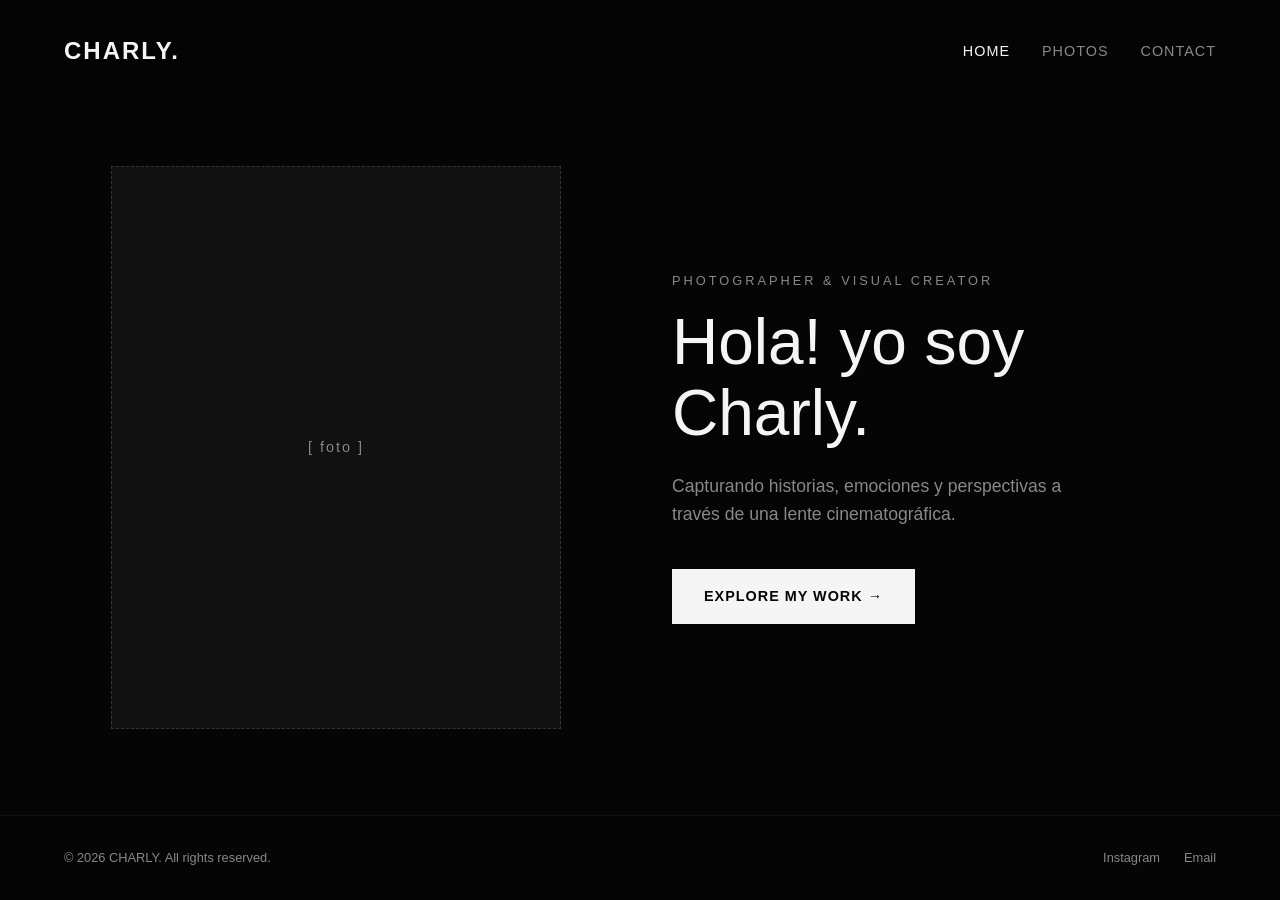
==== index.html @ b9624867 "primer commit" ====
<!DOCTYPE html>
<html lang="es">
<head>
    <meta charset="UTF-8">
    <meta name="viewport" content="width=device-width, initial-scale=1.0">
    <title>CHARLY. | Photographer & Visual Creator</title>
    <link rel="stylesheet" href="css/style.css">
</head>
<body>
    <!-- Navegación Superior -->
    <header class="navbar">
        <div class="logo">CHARLY.</div>
        <nav>
            <ul class="nav-links">
                <li><a href="index.html" class="active">HOME</a></li>
                <li><a href="photos.html">PHOTOS</a></li>
                <li><a href="contact.html">CONTACT</a></li>
            </ul>
        </nav>
    </header>

    <!-- Presentación Principal (HOME) -->
    <main class="hero-section">
        <div class="hero-image-container">
            <!-- Placeholder para tu fotografía -->
            <div class="photo-placeholder">
                <span>[ foto ]</span>
            </div>
        </div>
        <div class="hero-text">
            <p class="subtitle">PHOTOGRAPHER & VISUAL CREATOR</p>
            <h1 class="title">Hola! yo soy Charly.</h1>
            <p class="description">
                Capturando historias, emociones y perspectivas a través de una lente cinematográfica.
            </p>
            <a href="photos.html" class="btn-explore">EXPLORE MY WORK &rarr;</a>
        </div>
    </main>

    <!-- Pie de página compartido -->
    <footer class="footer">
        <p>&copy; 2026 CHARLY. All rights reserved.</p>
        <div class="social-links">
            <a href="#">Instagram</a>
            <a href="#">Email</a>
        </div>
    </footer>

    <script src="js/main.js"></script>
</body>
</html>
---- css/style.css ----
/* Variables globales - Estética Cinematográfica */
:root {
    --bg-color: #050505;
    --text-main: #f5f5f5;
    --text-muted: #888888;
    --font-main: 'Helvetica Neue', Arial, sans-serif;
}

* {
    margin: 0;
    padding: 0;
    box-sizing: border-box;
}

body {
    background-color: var(--bg-color);
    color: var(--text-main);
    font-family: var(--font-main);
    line-height: 1.6;
    display: flex;
    flex-direction: column;
    min-height: 100vh;
}

/* Navbar */
.navbar {
    display: flex;
    justify-content: space-between;
    align-items: center;
    padding: 2rem 5%;
    position: fixed;
    width: 100%;
    top: 0;
    z-index: 100;
    background: rgba(5, 5, 5, 0.9);
    backdrop-filter: blur(10px);
}

.logo {
    font-size: 1.5rem;
    font-weight: 700;
    letter-spacing: 2px;
}

.nav-links {
    list-style: none;
    display: flex;
    gap: 2rem;
}

.nav-links a {
    color: var(--text-muted);
    text-decoration: none;
    font-size: 0.9rem;
    letter-spacing: 1px;
    transition: color 0.3s ease;
}

.nav-links a:hover, .nav-links a.active {
    color: var(--text-main);
}

/* Hero Section (HOME) */
.hero-section {
    flex-grow: 1;
    display: flex;
    align-items: center;
    justify-content: space-between;
    padding: 0 5%;
    margin-top: 80px;
    gap: 4rem;
}

.hero-image-container {
    flex: 1;
    display: flex;
    justify-content: center;
}

.photo-placeholder {
    width: 100%;
    max-width: 450px;
    aspect-ratio: 4/5;
    background-color: #111111;
    border: 1px dashed #333;
    display: flex;
    align-items: center;
    justify-content: center;
    color: var(--text-muted);
    font-size: 0.9rem;
    letter-spacing: 2px;
}

.hero-text {
    flex: 1;
    display: flex;
    flex-direction: column;
    align-items: flex-start;
}

.subtitle {
    font-size: 0.8rem;
    letter-spacing: 3px;
    color: var(--text-muted);
    text-transform: uppercase;
    margin-bottom: 1rem;
}

.title {
    font-size: 4rem;
    font-weight: 500;
    margin-bottom: 1.5rem;
    line-height: 1.1;
}

.description {
    font-size: 1.1rem;
    color: var(--text-muted);
    max-width: 400px;
    margin-bottom: 2.5rem;
}

.btn-explore {
    color: var(--bg-color);
    background-color: var(--text-main);
    padding: 1rem 2rem;
    text-decoration: none;
    font-weight: 600;
    font-size: 0.9rem;
    letter-spacing: 1px;
    transition: transform 0.3s ease, background-color 0.3s ease;
}

.btn-explore:hover {
    background-color: #cccccc;
    transform: translateX(5px);
}

/* Footer compartido */
.footer {
    display: flex;
    justify-content: space-between;
    align-items: center;
    padding: 2rem 5%;
    font-size: 0.8rem;
    color: var(--text-muted);
    border-top: 1px solid #111111;
}

.social-links {
    display: flex;
    gap: 1.5rem;
}

.social-links a {
    color: var(--text-muted);
    text-decoration: none;
    transition: color 0.3s ease;
}

.social-links a:hover {
    color: var(--text-main);
}

/* Diseño Móvil */
@media (max-width: 768px) {
    .hero-section {
        flex-direction: column;
        text-align: center;
        gap: 2rem;
        padding-top: 2rem;
    }
    .hero-text {
        align-items: center;
    }
    .title {
        font-size: 2.5rem;
    }
}
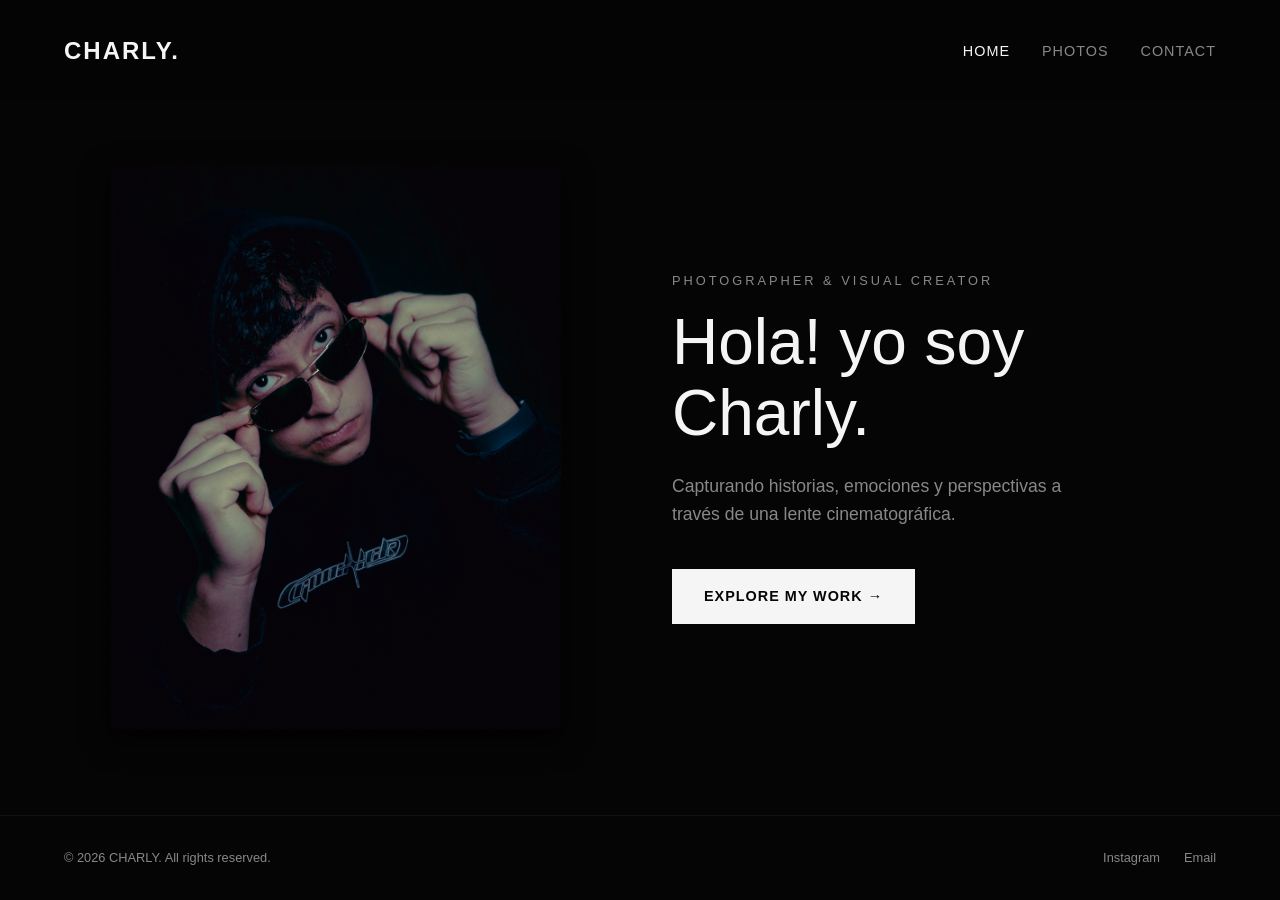
==== commit ed713804: "cambios en las fotos" ====
--- a/index.html
+++ b/index.html
@@ -21,11 +21,8 @@
 
     <!-- Presentación Principal (HOME) -->
     <main class="hero-section">
-        <div class="hero-image-container">
-            <!-- Placeholder para tu fotografía -->
-            <div class="photo-placeholder">
-                <span>[ foto ]</span>
-            </div>
+       <div class="hero-image-container">
+            <img src="assets/images/retrato.jpg" alt="Retrato de Carlos Ávila" class="hero-photo">
         </div>
         <div class="hero-text">
             <p class="subtitle">PHOTOGRAPHER & VISUAL CREATOR</p>
--- a/css/style.css
+++ b/css/style.css
@@ -176,4 +176,29 @@
     .title {
         font-size: 2.5rem;
     }
+}.hero-photo {
+    width: 100%;
+    max-width: 450px;
+    aspect-ratio: 4/5;
+    object-fit: cover;
+    border-radius: 4px;
+    box-shadow: 0 10px 30px rgba(0, 0, 0, 0.8);
+}.gallery-grid {
+    display: grid;
+    grid-template-columns: repeat(auto-fill, minmax(280px, 1fr));
+    gap: 2rem;
+    width: 100%;
+}
+
+.gallery-photo {
+    width: 100%;
+    height: 350px;
+    object-fit: cover;
+    border-radius: 4px;
+    box-shadow: 0 5px 15px rgba(0, 0, 0, 0.6);
+    transition: transform 0.3s ease;
+}
+
+.gallery-photo:hover {
+    transform: scale(1.02);
 }
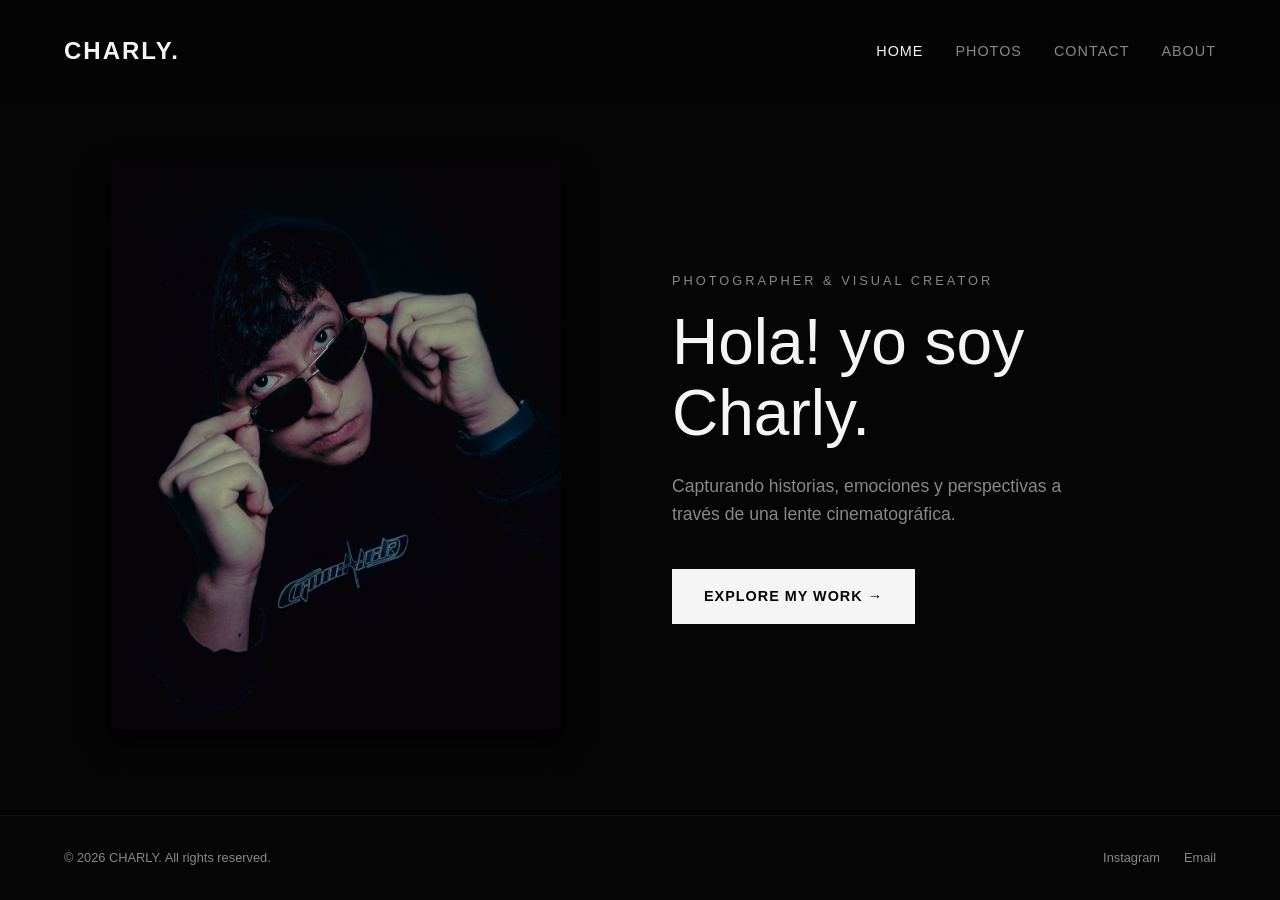
==== commit 30b8424a: "implementacion del about y desings y proximas cosas" ====
--- a/index.html
+++ b/index.html
@@ -9,12 +9,15 @@
 <body>
     <!-- Navegación Superior -->
     <header class="navbar">
-        <div class="logo">CHARLY.</div>
+        <div class="logo">
+    <a href="index.html" style="text-decoration: none; color: inherit;">CHARLY.</a>
+</div>
         <nav>
             <ul class="nav-links">
                 <li><a href="index.html" class="active">HOME</a></li>
                 <li><a href="photos.html">PHOTOS</a></li>
                 <li><a href="contact.html">CONTACT</a></li>
+                <li><a href="about.html">ABOUT</a></li>
             </ul>
         </nav>
     </header>
@@ -38,8 +41,8 @@
     <footer class="footer">
         <p>&copy; 2026 CHARLY. All rights reserved.</p>
         <div class="social-links">
-            <a href="#">Instagram</a>
-            <a href="#">Email</a>
+<a href="https://www.instagram.com/charly.ph.arg/" target="_blank" rel="noopener noreferrer">Instagram</a>
+<a href="mailto:sornozacarlos77@gmail.com">Email</a>
         </div>
     </footer>
 
--- a/css/style.css
+++ b/css/style.css
@@ -1,204 +1,343 @@
 /* Variables globales - Estética Cinematográfica */
 :root {
-    --bg-color: #050505;
-    --text-main: #f5f5f5;
-    --text-muted: #888888;
-    --font-main: 'Helvetica Neue', Arial, sans-serif;
+  --bg-color: #050505;
+  --text-main: #f5f5f5;
+  --text-muted: #888888;
+  --font-main: "Helvetica Neue", Arial, sans-serif;
 }
 
 * {
-    margin: 0;
-    padding: 0;
-    box-sizing: border-box;
+  margin: 0;
+  padding: 0;
+  box-sizing: border-box;
+}
+
+@keyframes fadeInPage {
+  from {
+    opacity: 0;
+    transform: translateY(8px);
+  }
+  to {
+    opacity: 1;
+    transform: translateY(0);
+  }
 }
 
 body {
-    background-color: var(--bg-color);
-    color: var(--text-main);
-    font-family: var(--font-main);
-    line-height: 1.6;
-    display: flex;
-    flex-direction: column;
-    min-height: 100vh;
+  background-color: var(--bg-color);
+  color: var(--text-main);
+  font-family: var(--font-main);
+  line-height: 1.6;
+  display: flex;
+  flex-direction: column;
+  min-height: 100vh;
+  animation: fadeInPage 0.4s ease-out forwards;
 }
 
 /* Navbar */
 .navbar {
-    display: flex;
-    justify-content: space-between;
-    align-items: center;
-    padding: 2rem 5%;
-    position: fixed;
-    width: 100%;
-    top: 0;
-    z-index: 100;
-    background: rgba(5, 5, 5, 0.9);
-    backdrop-filter: blur(10px);
+  display: flex;
+  justify-content: space-between;
+  align-items: center;
+  padding: 2rem 5%;
+  position: fixed;
+  width: 100%;
+  top: 0;
+  z-index: 100;
+  background: rgba(5, 5, 5, 0.9);
+  backdrop-filter: blur(10px);
 }
 
 .logo {
-    font-size: 1.5rem;
-    font-weight: 700;
-    letter-spacing: 2px;
+  font-size: 1.5rem;
+  font-weight: 700;
+  letter-spacing: 2px;
 }
 
 .nav-links {
-    list-style: none;
-    display: flex;
-    gap: 2rem;
+  list-style: none;
+  display: flex;
+  gap: 2rem;
 }
 
 .nav-links a {
-    color: var(--text-muted);
-    text-decoration: none;
-    font-size: 0.9rem;
-    letter-spacing: 1px;
-    transition: color 0.3s ease;
-}
-
-.nav-links a:hover, .nav-links a.active {
-    color: var(--text-main);
+  color: var(--text-muted);
+  text-decoration: none;
+  font-size: 0.9rem;
+  letter-spacing: 1px;
+  transition: color 0.3s ease;
+}
+
+.nav-links a:hover,
+.nav-links a.active {
+  color: var(--text-main);
 }
 
 /* Hero Section (HOME) */
 .hero-section {
-    flex-grow: 1;
-    display: flex;
-    align-items: center;
-    justify-content: space-between;
-    padding: 0 5%;
-    margin-top: 80px;
-    gap: 4rem;
+  flex-grow: 1;
+  display: flex;
+  align-items: center;
+  justify-content: space-between;
+  padding: 0 5%;
+  margin-top: 80px;
+  gap: 4rem;
 }
 
 .hero-image-container {
-    flex: 1;
-    display: flex;
-    justify-content: center;
+  flex: 1;
+  display: flex;
+  justify-content: center;
 }
 
 .photo-placeholder {
-    width: 100%;
-    max-width: 450px;
-    aspect-ratio: 4/5;
-    background-color: #111111;
-    border: 1px dashed #333;
-    display: flex;
-    align-items: center;
-    justify-content: center;
-    color: var(--text-muted);
-    font-size: 0.9rem;
-    letter-spacing: 2px;
+  width: 100%;
+  max-width: 450px;
+  aspect-ratio: 4/5;
+  background-color: #111111;
+  border: 1px dashed #333;
+  display: flex;
+  align-items: center;
+  justify-content: center;
+  color: var(--text-muted);
+  font-size: 0.9rem;
+  letter-spacing: 2px;
 }
 
 .hero-text {
-    flex: 1;
-    display: flex;
-    flex-direction: column;
-    align-items: flex-start;
+  flex: 1;
+  display: flex;
+  flex-direction: column;
+  align-items: flex-start;
 }
 
 .subtitle {
-    font-size: 0.8rem;
-    letter-spacing: 3px;
-    color: var(--text-muted);
-    text-transform: uppercase;
-    margin-bottom: 1rem;
+  font-size: 0.8rem;
+  letter-spacing: 3px;
+  color: var(--text-muted);
+  text-transform: uppercase;
+  margin-bottom: 1rem;
 }
 
 .title {
-    font-size: 4rem;
-    font-weight: 500;
-    margin-bottom: 1.5rem;
-    line-height: 1.1;
+  font-size: 4rem;
+  font-weight: 500;
+  margin-bottom: 1.5rem;
+  line-height: 1.1;
 }
 
 .description {
-    font-size: 1.1rem;
-    color: var(--text-muted);
-    max-width: 400px;
-    margin-bottom: 2.5rem;
+  font-size: 1.1rem;
+  color: var(--text-muted);
+  max-width: 400px;
+  margin-bottom: 2.5rem;
 }
 
 .btn-explore {
-    color: var(--bg-color);
-    background-color: var(--text-main);
-    padding: 1rem 2rem;
-    text-decoration: none;
-    font-weight: 600;
-    font-size: 0.9rem;
-    letter-spacing: 1px;
-    transition: transform 0.3s ease, background-color 0.3s ease;
+  color: var(--bg-color);
+  background-color: var(--text-main);
+  padding: 1rem 2rem;
+  text-decoration: none;
+  font-weight: 600;
+  font-size: 0.9rem;
+  letter-spacing: 1px;
+  transition: transform 0.3s ease, background-color 0.3s ease;
 }
 
 .btn-explore:hover {
-    background-color: #cccccc;
-    transform: translateX(5px);
+  background-color: #cccccc;
+  transform: translateX(5px);
+}
+
+.hero-photo {
+  width: 100%;
+  max-width: 450px;
+  aspect-ratio: 4/5;
+  object-fit: cover;
+  border-radius: 4px;
+  box-shadow: 0 10px 30px rgba(0, 0, 0, 0.8);
+}
+
+/* Galería y Elementos */
+.gallery-grid {
+  display: grid;
+  grid-template-columns: repeat(auto-fill, minmax(280px, 1fr));
+  gap: 2rem;
+  width: 100%;
+}
+
+.gallery-photo {
+  width: 100%;
+  height: 350px;
+  object-fit: cover;
+  border-radius: 4px;
+  box-shadow: 0 5px 15px rgba(0, 0, 0, 0.6);
+  transition: transform 0.3s ease;
+  cursor: pointer;
+}
+
+.gallery-photo:hover {
+  transform: scale(1.02);
+}
+
+/* Transición base y filtros para los elementos de la galería */
+.photo-item {
+  transition: opacity 0.4s ease, transform 0.4s ease;
+  opacity: 1;
+  transform: translateY(0);
+}
+
+.photo-item.hidden {
+  opacity: 0;
+  transform: translateY(15px);
+  pointer-events: none;
+  display: none !important;
+}
+
+/* Banners de Próximamente */
+.coming-soon-banner {
+  width: 100%;
+  padding: 4rem 2rem;
+  background-color: #ffffff;
+  color: #000000;
+  text-align: center;
+  border-radius: 8px;
+  margin: 2rem 0;
+  box-shadow: 0 4px 12px rgba(0, 0, 0, 0.1);
+}
+
+.coming-soon-banner h2 {
+  font-size: 2rem;
+  font-weight: 600;
+  letter-spacing: 2px;
+  margin-bottom: 0.5rem;
+  text-transform: uppercase;
+}
+
+.coming-soon-banner p {
+  font-size: 1rem;
+  color: #666666;
+}
+
+/* Lightbox Animado y Optimizado */
+@keyframes zoomIn {
+  from {
+    transform: scale(0.8);
+    opacity: 0;
+  }
+  to {
+    transform: scale(1);
+    opacity: 1;
+  }
+}
+
+#lightbox {
+  display: none;
+  position: fixed;
+  z-index: 999;
+  top: 0;
+  left: 0;
+  width: 100vw;
+  height: 100vh;
+  background: rgba(0, 0, 0, 0.95);
+  justify-content: center;
+  align-items: center;
+  cursor: pointer;
+  padding: 20px;
+  box-sizing: border-box;
+}
+
+#lightbox-img {
+  max-width: 90vw;
+  max-height: 85vh;
+  width: auto;
+  height: auto;
+  object-fit: contain;
+  border-radius: 4px;
+  box-shadow: 0 10px 30px rgba(0, 0, 0, 0.8);
+  animation: zoomIn 0.3s cubic-bezier(0.16, 1, 0.3, 1) forwards;
 }
 
 /* Footer compartido */
 .footer {
-    display: flex;
-    justify-content: space-between;
-    align-items: center;
-    padding: 2rem 5%;
-    font-size: 0.8rem;
-    color: var(--text-muted);
-    border-top: 1px solid #111111;
+  display: flex;
+  justify-content: space-between;
+  align-items: center;
+  padding: 2rem 5%;
+  font-size: 0.8rem;
+  color: var(--text-muted);
+  border-top: 1px solid #111111;
+  margin-top: auto;
 }
 
 .social-links {
-    display: flex;
-    gap: 1.5rem;
+  display: flex;
+  gap: 1.5rem;
 }
 
 .social-links a {
-    color: var(--text-muted);
-    text-decoration: none;
-    transition: color 0.3s ease;
+  color: var(--text-muted);
+  text-decoration: none;
+  transition: color 0.3s ease;
 }
 
 .social-links a:hover {
-    color: var(--text-main);
+  color: var(--text-main);
 }
 
 /* Diseño Móvil */
 @media (max-width: 768px) {
-    .hero-section {
-        flex-direction: column;
-        text-align: center;
-        gap: 2rem;
-        padding-top: 2rem;
-    }
-    .hero-text {
-        align-items: center;
-    }
-    .title {
-        font-size: 2.5rem;
-    }
-}.hero-photo {
-    width: 100%;
-    max-width: 450px;
-    aspect-ratio: 4/5;
-    object-fit: cover;
-    border-radius: 4px;
-    box-shadow: 0 10px 30px rgba(0, 0, 0, 0.8);
-}.gallery-grid {
-    display: grid;
-    grid-template-columns: repeat(auto-fill, minmax(280px, 1fr));
+  .hero-section {
+    flex-direction: column;
+    text-align: center;
     gap: 2rem;
-    width: 100%;
-}
-
-.gallery-photo {
-    width: 100%;
-    height: 350px;
-    object-fit: cover;
-    border-radius: 4px;
-    box-shadow: 0 5px 15px rgba(0, 0, 0, 0.6);
-    transition: transform 0.3s ease;
-}
-
-.gallery-photo:hover {
-    transform: scale(1.02);
+    padding-top: 2rem;
+  }
+  .hero-text {
+    align-items: center;
+  }
+  .title {
+    font-size: 2.5rem;
+  }
+}/* Estilos específicos para la sección About / Contacto */
+.about-section {
+  flex-grow: 1;
+  display: flex;
+  align-items: center;
+  padding: 0 5%;
+  margin-top: 120px;
+  margin-bottom: 80px;
+}
+
+.about-container {
+  display: flex;
+  align-items: center;
+  justify-content: space-between;
+  width: 100%;
+  gap: 4rem;
+}
+
+.about-text {
+  flex: 1;
+  display: flex;
+  flex-direction: column;
+  align-items: flex-start;
+}
+
+.about-image-container {
+  flex: 1;
+  display: flex;
+  justify-content: center;
+}
+
+/* Responsivo para dispositivos móviles */
+@media (max-width: 768px) {
+  .about-container {
+    flex-direction: column;
+    text-align: center;
+    gap: 2rem;
+  }
+  .about-text {
+    align-items: center;
+  }
 }
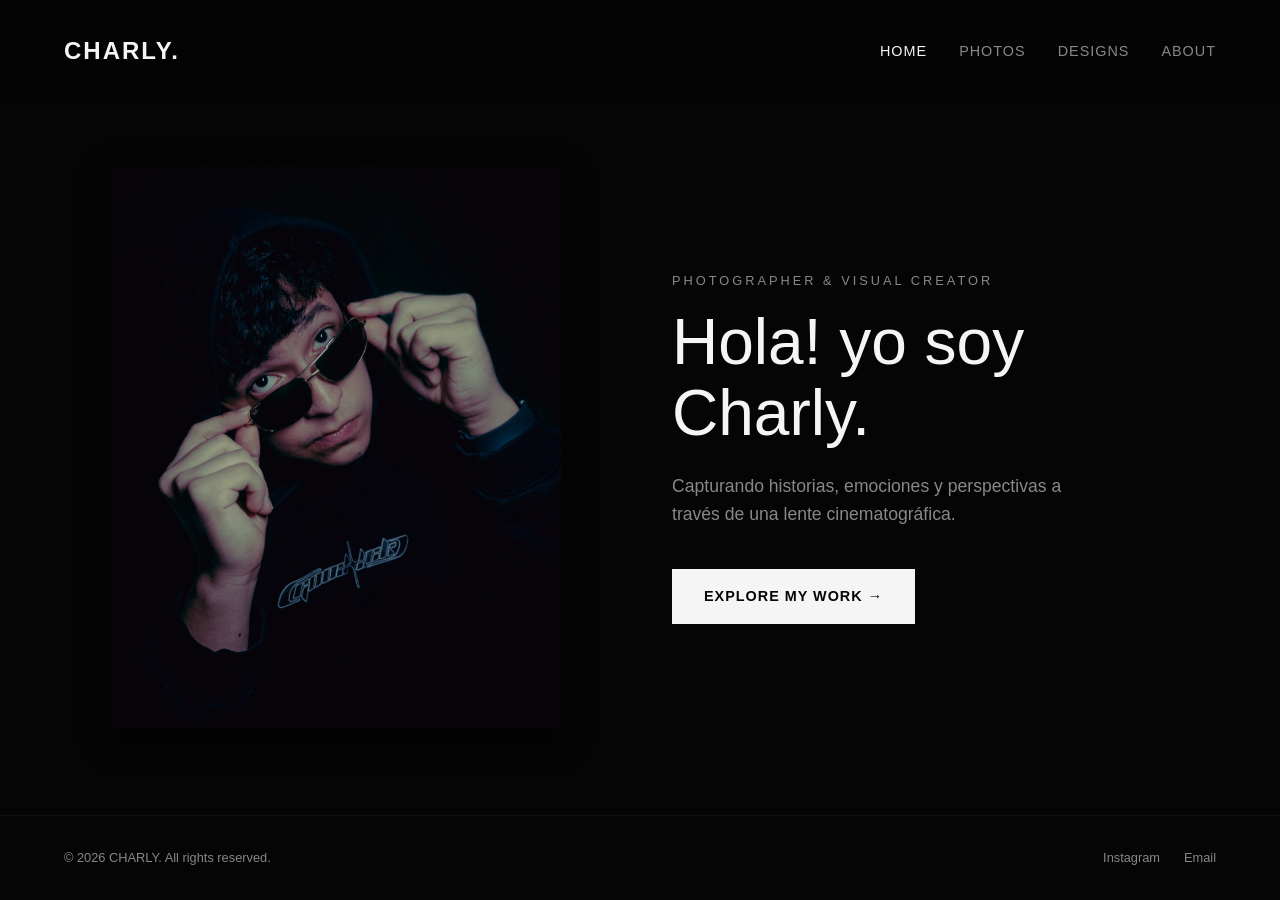
==== commit 4cfa0707: "Actualizacion completa de diseño y estructura del portafolio" ====
--- a/index.html
+++ b/index.html
@@ -12,11 +12,11 @@
         <div class="logo">
     <a href="index.html" style="text-decoration: none; color: inherit;">CHARLY.</a>
 </div>
-        <nav>
+    <nav>
             <ul class="nav-links">
                 <li><a href="index.html" class="active">HOME</a></li>
                 <li><a href="photos.html">PHOTOS</a></li>
-                <li><a href="contact.html">CONTACT</a></li>
+                <li><a href="designs.html">DESIGNS</a></li>
                 <li><a href="about.html">ABOUT</a></li>
             </ul>
         </nav>
--- a/css/style.css
+++ b/css/style.css
@@ -194,21 +194,22 @@
   display: none !important;
 }
 
-/* Banners de Próximamente */
+/* Banners de Próximamente (Actualizados acorde al estilo cinematográfico oscuro) */
 .coming-soon-banner {
   width: 100%;
   padding: 4rem 2rem;
-  background-color: #ffffff;
-  color: #000000;
+  background-color: #111111;
+  color: var(--text-main);
   text-align: center;
-  border-radius: 8px;
+  border: 1px solid #222;
+  border-radius: 4px;
   margin: 2rem 0;
-  box-shadow: 0 4px 12px rgba(0, 0, 0, 0.1);
+  box-shadow: 0 4px 12px rgba(0, 0, 0, 0.5);
 }
 
 .coming-soon-banner h2 {
   font-size: 2rem;
-  font-weight: 600;
+  font-weight: 500;
   letter-spacing: 2px;
   margin-bottom: 0.5rem;
   text-transform: uppercase;
@@ -216,7 +217,7 @@
 
 .coming-soon-banner p {
   font-size: 1rem;
-  color: #666666;
+  color: var(--text-muted);
 }
 
 /* Lightbox Animado y Optimizado */
@@ -285,7 +286,38 @@
   color: var(--text-main);
 }
 
-/* Diseño Móvil */
+/* Estilos específicos para la sección About / Contacto */
+.about-section {
+  flex-grow: 1;
+  display: flex;
+  align-items: center;
+  padding: 0 5%;
+  margin-top: 120px;
+  margin-bottom: 80px;
+}
+
+.about-container {
+  display: flex;
+  align-items: center;
+  justify-content: space-between;
+  width: 100%;
+  gap: 4rem;
+}
+
+.about-text {
+  flex: 1;
+  display: flex;
+  flex-direction: column;
+  align-items: flex-start;
+}
+
+.about-image-container {
+  flex: 1;
+  display: flex;
+  justify-content: center;
+}
+
+/* Diseño Móvil Responsivo */
 @media (max-width: 768px) {
   .hero-section {
     flex-direction: column;
@@ -299,39 +331,6 @@
   .title {
     font-size: 2.5rem;
   }
-}/* Estilos específicos para la sección About / Contacto */
-.about-section {
-  flex-grow: 1;
-  display: flex;
-  align-items: center;
-  padding: 0 5%;
-  margin-top: 120px;
-  margin-bottom: 80px;
-}
-
-.about-container {
-  display: flex;
-  align-items: center;
-  justify-content: space-between;
-  width: 100%;
-  gap: 4rem;
-}
-
-.about-text {
-  flex: 1;
-  display: flex;
-  flex-direction: column;
-  align-items: flex-start;
-}
-
-.about-image-container {
-  flex: 1;
-  display: flex;
-  justify-content: center;
-}
-
-/* Responsivo para dispositivos móviles */
-@media (max-width: 768px) {
   .about-container {
     flex-direction: column;
     text-align: center;
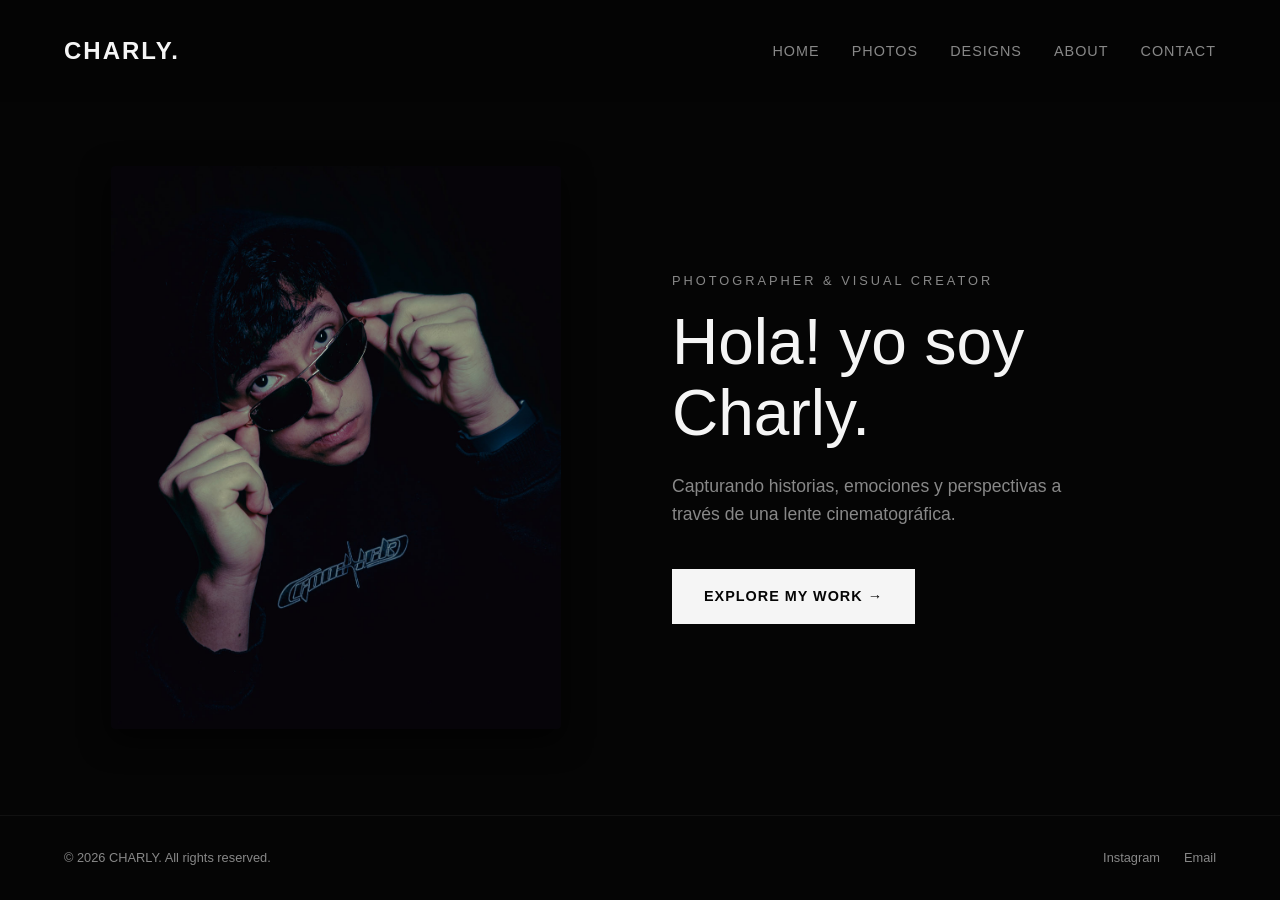
==== commit 2144ee0a: "incorporacion de la seccion de fotografia gastronomica" ====
--- a/index.html
+++ b/index.html
@@ -12,13 +12,14 @@
         <div class="logo">
     <a href="index.html" style="text-decoration: none; color: inherit;">CHARLY.</a>
 </div>
-    <nav>
-            <ul class="nav-links">
-                <li><a href="index.html" class="active">HOME</a></li>
-                <li><a href="photos.html">PHOTOS</a></li>
-                <li><a href="designs.html">DESIGNS</a></li>
-                <li><a href="about.html">ABOUT</a></li>
-            </ul>
+ <nav>
+<ul class="nav-links">
+    <li><a href="index.html">HOME</a></li>
+    <li><a href="photos.html">PHOTOS</a></li>
+    <li><a href="designs.html">DESIGNS</a></li>
+    <li><a href="about.html">ABOUT</a></li>
+    <li><a href="contact.html">CONTACT</a></li>
+</ul>
         </nav>
     </header>
 
